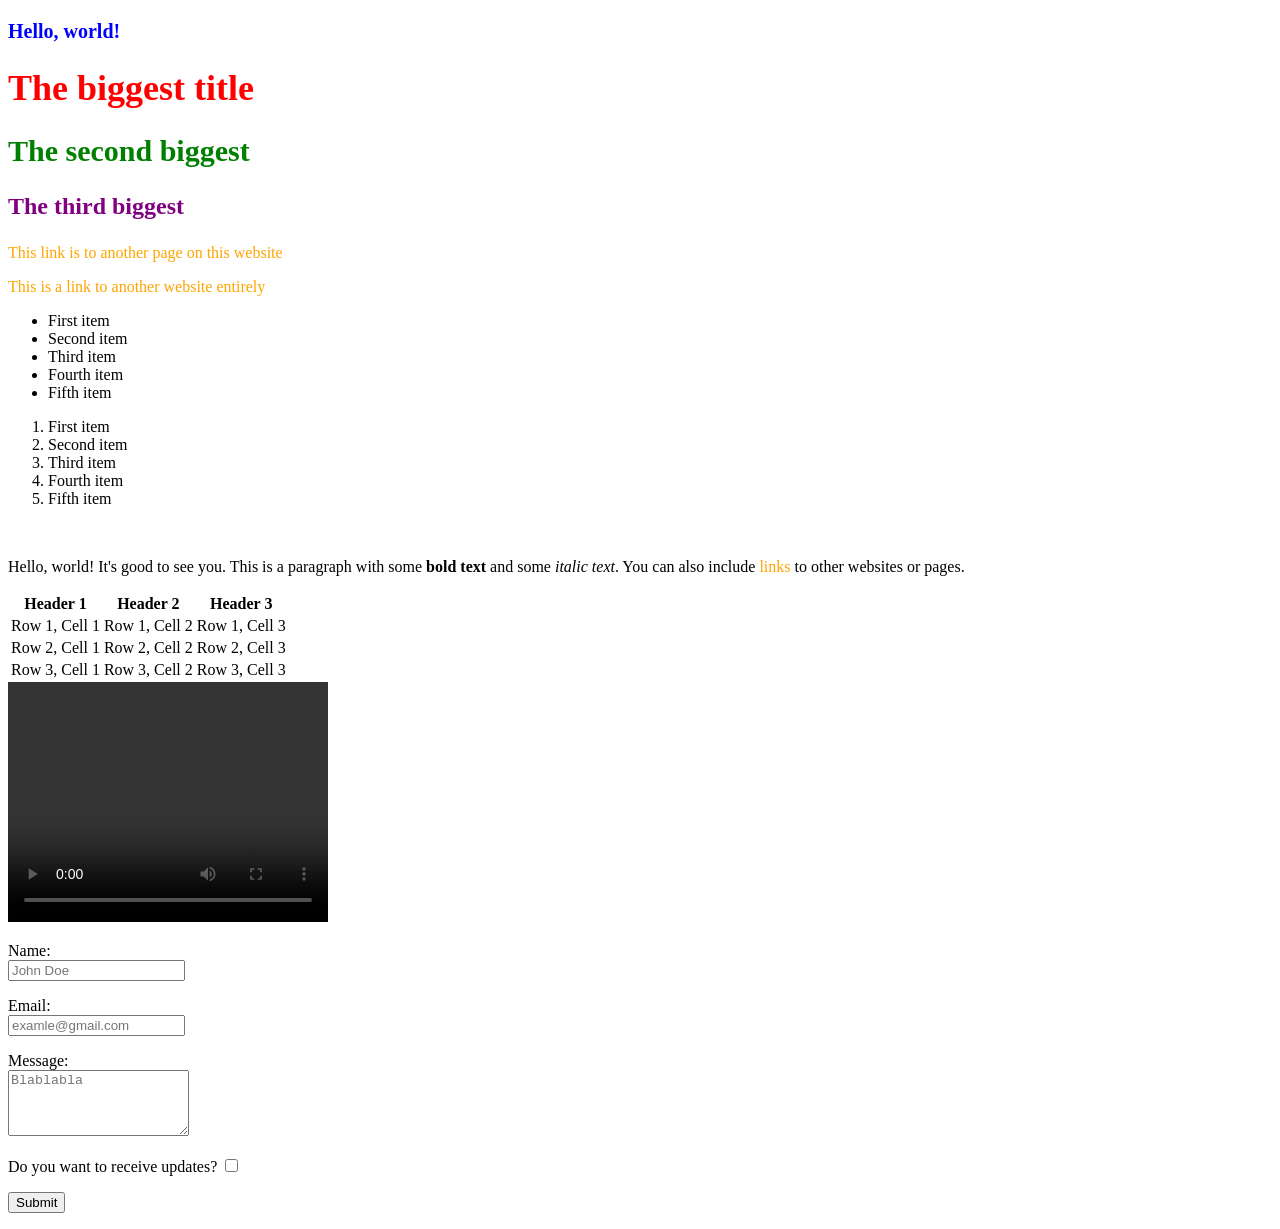
==== index.html @ 0716a842 "Initial commit: tidy HTML formatting" ====
<!DOCTYPE html>
<html lang="en">

<head>
    <meta charset="UTF-8">
    <meta name="viewport" content="width=device-width, initial-scale=1.0">
    <title>My First Website</title>

    <style>
        .hello-text {
            color: blue;
            font-size: 20px;
            font-weight: bold;
        }

        h1 {
            color: red;
            font-size: 36px;
        }

        h2 {
            color: green;
            font-size: 30px;
        }

        h3 {
            color: purple;
            font-size: 24px;
        }

        p {
            color: black;
            font-size: 16px;
        }

        a {
            color: orange;
            text-decoration: none;
        }
    </style>
</head>

<header>

<body>
    <p class="hello-text">
        Hello, world!
    </p>
    <h1>The biggest title</h1>
    <h2>The second biggest</h2>
    <h3>The third biggest</h3>
    <p>
        <a href="about.html">
            This link is to another page on this website
        </a>
    </p>
    <p>
        <a href="https://billingehus.com/">
            This is a link to another website entirely
        </a>
    </p>

</header>

<div>
    <ul>
        <li>First item</li>
        <li>Second item</li>
        <li>Third item</li>
        <li>Fourth item</li>
        <li>Fifth item</li>
    </ul>
</div>

<div>
    <ol>
        <li>First item</li>
        <li>Second item</li>
        <li>Third item</li>
        <li>Fourth item</li>
        <li>Fifth item</li>
    </ol>
</div>

<div>
    <img src="Kod.jpeg" width="300px" alt="">
</div>

<div>
    <p>
        Hello, world! It's good to see you. This is a paragraph with some <strong>bold text</strong> and some <em>italic text</em>.
        You can also include <a href="https://www.example.com">links</a>
        to other websites or pages.
    </p>
</div>

<div>
    <table>
        <tr>
            <th>Header 1</th>
            <th>Header 2</th>
            <th>Header 3</th>
        </tr>
        <tr>
            <td>Row 1, Cell 1</td>
            <td>Row 1, Cell 2</td>
            <td>Row 1, Cell 3</td>
        </tr>
        <tr>
            <td>Row 2, Cell 1</td>
            <td>Row 2, Cell 2</td>
            <td>Row 2, Cell 3</td>
        </tr>
        <tr>
            <td>Row 3, Cell 1</td>
            <td>Row 3, Cell 2</td>
            <td>Row 3, Cell 3</td>
        </tr>
    </table>
</div>

<div>
    <video src="https://www.w3schools.com/html/mov_bbb.mp4" autoplay="true" controls="true" width="320" height="240">
        Your browser does not support the video tag.

    </video>
</div>

<footer>
    <form action="">
        <p>
            <label for="name">Name:</label><br>
            <input type="text" placeholder="John Doe" id="name" name="name" required><br>
        </p>
        <p>
            <label for="email">Email:</label><br>
            <input type="email" placeholder="examle@gmail.com" id="email" name="email" required><br>
        </p>
        <p>
            <label for="message">Message:</label><br>
            <textarea id="message" placeholder="Blablabla" name="message" rows="4" required></textarea><br>
        </p>

        <p>
            Do you want to receive updates?
            <input type="checkbox">
        </p>

        <p>
            <input type="submit" value="Submit">
        </p>
    </form>
</footer>

</body>
</html>
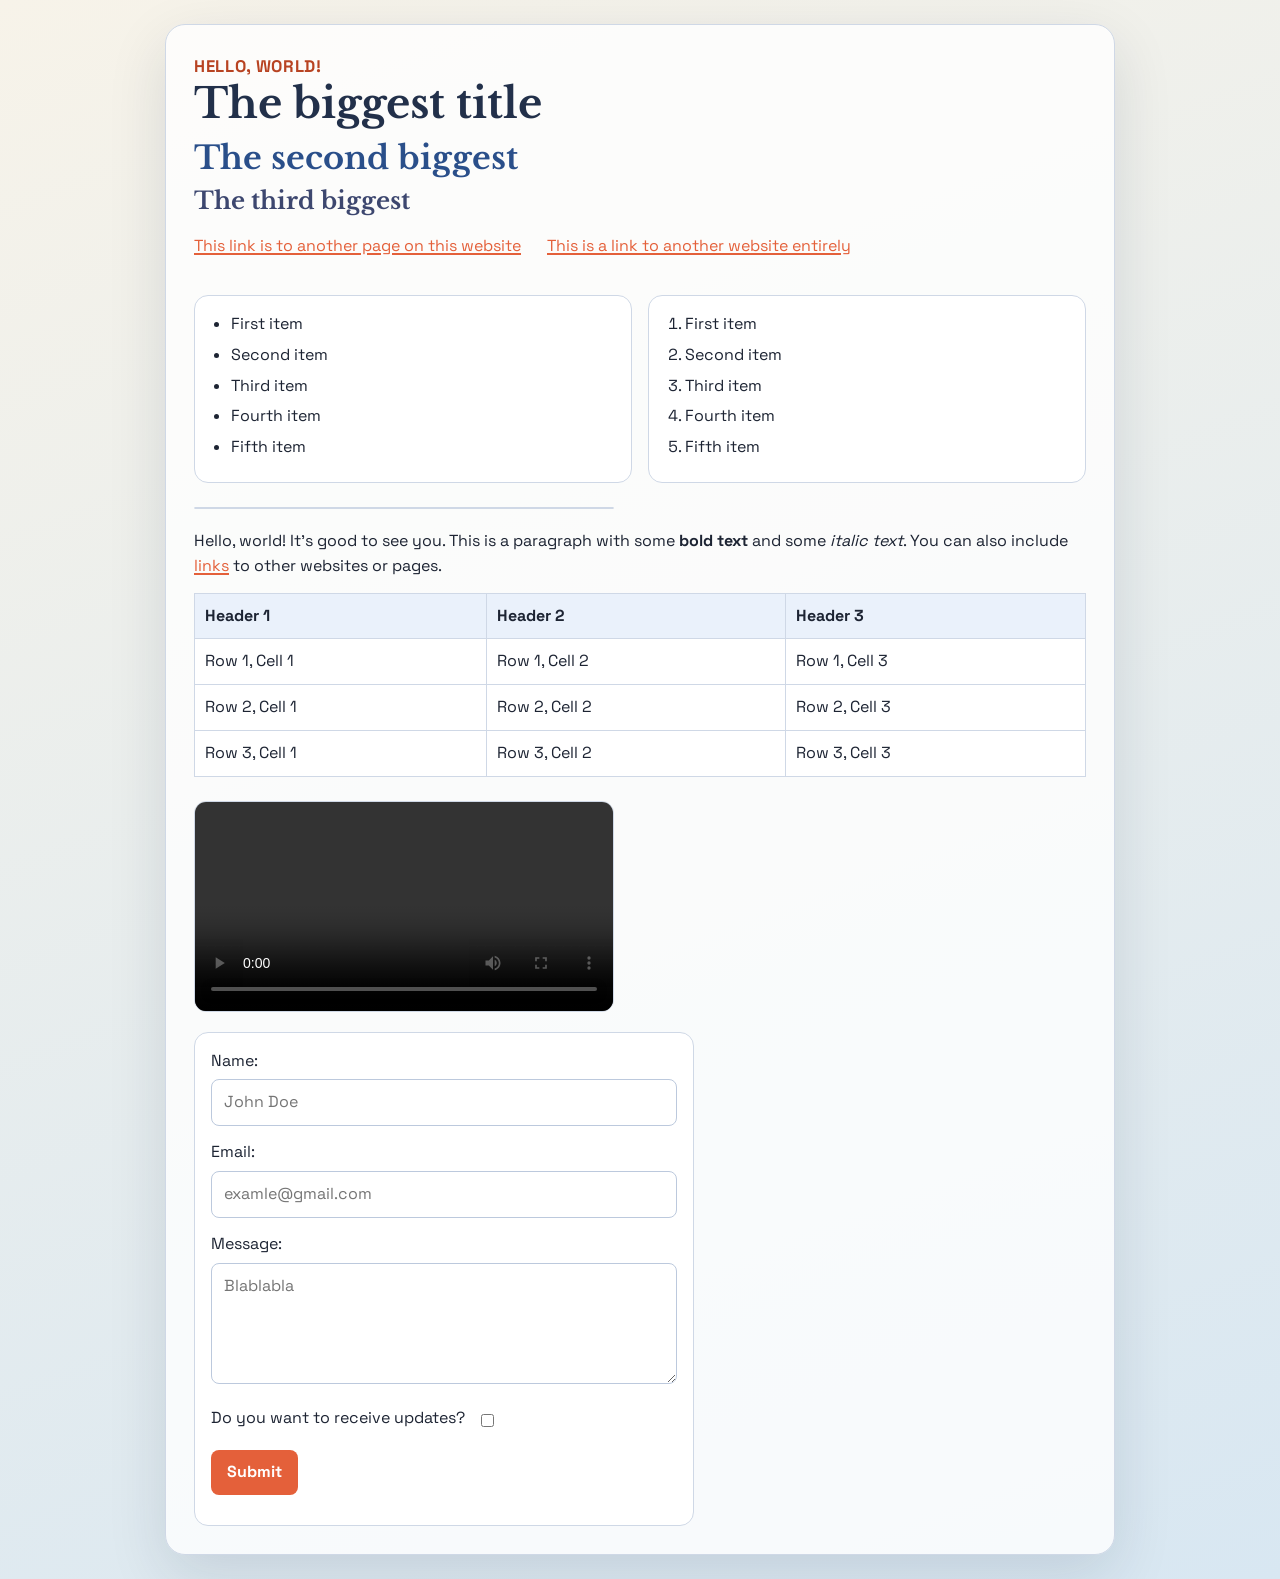
==== commit eceb66ca: "Update original index with improved modern styling" ====
--- a/index.html
+++ b/index.html
@@ -5,152 +5,333 @@
     <meta charset="UTF-8">
     <meta name="viewport" content="width=device-width, initial-scale=1.0">
     <title>My First Website</title>
+    <link rel="preconnect" href="https://fonts.googleapis.com">
+    <link rel="preconnect" href="https://fonts.gstatic.com" crossorigin>
+    <link href="https://fonts.googleapis.com/css2?family=Space+Grotesk:wght@400;600;700&family=Libre+Baskerville:wght@400;700&display=swap" rel="stylesheet">
 
     <style>
+        :root {
+            --bg-top: #f7f3e9;
+            --bg-bottom: #d8e7f2;
+            --ink: #1d2433;
+            --muted: #4a566f;
+            --accent: #e4603a;
+            --accent-deep: #b84322;
+            --card: #ffffffcc;
+            --line: #cfd8e6;
+        }
+
+        * {
+            box-sizing: border-box;
+        }
+
+        body {
+            margin: 0;
+            color: var(--ink);
+            font-family: "Space Grotesk", "Avenir Next", sans-serif;
+            background: linear-gradient(160deg, var(--bg-top), var(--bg-bottom));
+            min-height: 100vh;
+            line-height: 1.55;
+            padding: 24px;
+        }
+
+        .page {
+            max-width: 950px;
+            margin: 0 auto;
+            background: var(--card);
+            border: 1px solid var(--line);
+            border-radius: 20px;
+            padding: 28px;
+            box-shadow: 0 20px 60px rgba(20, 35, 60, 0.12);
+            animation: fade-slide-in 0.6s ease;
+        }
+
         .hello-text {
-            color: blue;
-            font-size: 20px;
-            font-weight: bold;
+            margin: 0;
+            color: var(--accent-deep);
+            font-size: 1.05rem;
+            font-weight: 700;
+            letter-spacing: 0.04em;
+            text-transform: uppercase;
+        }
+
+        h1,
+        h2,
+        h3 {
+            margin: 0 0 10px;
+            font-family: "Libre Baskerville", Georgia, serif;
+            line-height: 1.2;
         }
 
         h1 {
-            color: red;
-            font-size: 36px;
+            color: #22304a;
+            font-size: clamp(2rem, 4vw, 2.6rem);
         }
 
         h2 {
-            color: green;
-            font-size: 30px;
+            color: #2a4f8a;
+            font-size: clamp(1.45rem, 3vw, 2rem);
         }
 
         h3 {
-            color: purple;
-            font-size: 24px;
+            color: #3d476f;
+            font-size: clamp(1.2rem, 2vw, 1.5rem);
         }
 
         p {
-            color: black;
-            font-size: 16px;
+            color: var(--ink);
+            font-size: 1rem;
+            margin: 0 0 14px;
         }
 
         a {
-            color: orange;
-            text-decoration: none;
+            color: var(--accent);
+            text-decoration-thickness: 2px;
+            text-underline-offset: 2px;
+        }
+
+        a:hover {
+            color: var(--accent-deep);
+        }
+
+        .link-group {
+            display: flex;
+            flex-wrap: wrap;
+            gap: 8px 26px;
+            margin: 18px 0 22px;
+        }
+
+        .content-grid {
+            display: grid;
+            gap: 16px;
+            grid-template-columns: repeat(auto-fit, minmax(220px, 1fr));
+            margin-bottom: 24px;
+        }
+
+        .card {
+            background: #fff;
+            border: 1px solid var(--line);
+            border-radius: 14px;
+            padding: 16px;
+        }
+
+        ul,
+        ol {
+            margin: 0;
+            padding-left: 20px;
+        }
+
+        li {
+            margin-bottom: 6px;
+        }
+
+        img,
+        video {
+            width: 100%;
+            max-width: 420px;
+            height: auto;
+            display: block;
+            border-radius: 12px;
+            border: 1px solid var(--line);
+            margin-bottom: 20px;
+        }
+
+        table {
+            width: 100%;
+            border-collapse: collapse;
+            margin: 14px 0 24px;
+            background: #fff;
+            border: 1px solid var(--line);
+        }
+
+        th,
+        td {
+            border: 1px solid var(--line);
+            padding: 10px;
+            text-align: left;
+        }
+
+        th {
+            background: #eaf1fb;
+        }
+
+        form {
+            border: 1px solid var(--line);
+            border-radius: 14px;
+            background: #fff;
+            padding: 16px;
+            max-width: 500px;
+        }
+
+        input,
+        textarea {
+            width: 100%;
+            max-width: 100%;
+            padding: 10px 12px;
+            border: 1px solid #bcc9dd;
+            border-radius: 8px;
+            font: inherit;
+            margin-top: 6px;
+        }
+
+        input[type="checkbox"] {
+            width: auto;
+            margin-left: 8px;
+            transform: translateY(1px);
+        }
+
+        input[type="submit"] {
+            width: auto;
+            border: 0;
+            background: var(--accent);
+            color: #fff;
+            font-weight: 700;
+            cursor: pointer;
+            padding: 10px 16px;
+        }
+
+        input[type="submit"]:hover {
+            background: var(--accent-deep);
+        }
+
+        .checkbox-row {
+            display: flex;
+            align-items: center;
+            gap: 8px;
+        }
+
+        @keyframes fade-slide-in {
+            from {
+                opacity: 0;
+                transform: translateY(12px);
+            }
+
+            to {
+                opacity: 1;
+                transform: translateY(0);
+            }
+        }
+
+        @media (max-width: 640px) {
+            body {
+                padding: 14px;
+            }
+
+            .page {
+                padding: 18px;
+                border-radius: 14px;
+            }
         }
     </style>
 </head>
 
-<header>
-
 <body>
-    <p class="hello-text">
-        Hello, world!
-    </p>
-    <h1>The biggest title</h1>
-    <h2>The second biggest</h2>
-    <h3>The third biggest</h3>
-    <p>
-        <a href="about.html">
-            This link is to another page on this website
-        </a>
-    </p>
-    <p>
-        <a href="https://billingehus.com/">
-            This is a link to another website entirely
-        </a>
-    </p>
-
-</header>
-
-<div>
-    <ul>
-        <li>First item</li>
-        <li>Second item</li>
-        <li>Third item</li>
-        <li>Fourth item</li>
-        <li>Fifth item</li>
-    </ul>
-</div>
-
-<div>
-    <ol>
-        <li>First item</li>
-        <li>Second item</li>
-        <li>Third item</li>
-        <li>Fourth item</li>
-        <li>Fifth item</li>
-    </ol>
-</div>
-
-<div>
-    <img src="Kod.jpeg" width="300px" alt="">
-</div>
-
-<div>
-    <p>
-        Hello, world! It's good to see you. This is a paragraph with some <strong>bold text</strong> and some <em>italic text</em>.
-        You can also include <a href="https://www.example.com">links</a>
-        to other websites or pages.
-    </p>
-</div>
-
-<div>
-    <table>
-        <tr>
-            <th>Header 1</th>
-            <th>Header 2</th>
-            <th>Header 3</th>
-        </tr>
-        <tr>
-            <td>Row 1, Cell 1</td>
-            <td>Row 1, Cell 2</td>
-            <td>Row 1, Cell 3</td>
-        </tr>
-        <tr>
-            <td>Row 2, Cell 1</td>
-            <td>Row 2, Cell 2</td>
-            <td>Row 2, Cell 3</td>
-        </tr>
-        <tr>
-            <td>Row 3, Cell 1</td>
-            <td>Row 3, Cell 2</td>
-            <td>Row 3, Cell 3</td>
-        </tr>
-    </table>
-</div>
-
-<div>
-    <video src="https://www.w3schools.com/html/mov_bbb.mp4" autoplay="true" controls="true" width="320" height="240">
-        Your browser does not support the video tag.
-
-    </video>
-</div>
-
-<footer>
-    <form action="">
+    <main class="page">
+        <header>
+            <p class="hello-text">
+                Hello, world!
+            </p>
+            <h1>The biggest title</h1>
+            <h2>The second biggest</h2>
+            <h3>The third biggest</h3>
+        </header>
+
+        <section class="link-group">
+            <p>
+                <a href="about.html">
+                    This link is to another page on this website
+                </a>
+            </p>
+            <p>
+                <a href="https://billingehus.com/">
+                    This is a link to another website entirely
+                </a>
+            </p>
+        </section>
+
+        <section class="content-grid">
+            <div class="card">
+                <ul>
+                    <li>First item</li>
+                    <li>Second item</li>
+                    <li>Third item</li>
+                    <li>Fourth item</li>
+                    <li>Fifth item</li>
+                </ul>
+            </div>
+
+            <div class="card">
+                <ol>
+                    <li>First item</li>
+                    <li>Second item</li>
+                    <li>Third item</li>
+                    <li>Fourth item</li>
+                    <li>Fifth item</li>
+                </ol>
+            </div>
+        </section>
+
+        <img src="Kod.jpeg" width="300px" alt="">
+
         <p>
-            <label for="name">Name:</label><br>
-            <input type="text" placeholder="John Doe" id="name" name="name" required><br>
+            Hello, world! It's good to see you. This is a paragraph with some <strong>bold text</strong> and some <em>italic text</em>.
+            You can also include <a href="https://www.example.com">links</a>
+            to other websites or pages.
         </p>
-        <p>
-            <label for="email">Email:</label><br>
-            <input type="email" placeholder="examle@gmail.com" id="email" name="email" required><br>
-        </p>
-        <p>
-            <label for="message">Message:</label><br>
-            <textarea id="message" placeholder="Blablabla" name="message" rows="4" required></textarea><br>
-        </p>
-
-        <p>
-            Do you want to receive updates?
-            <input type="checkbox">
-        </p>
-
-        <p>
-            <input type="submit" value="Submit">
-        </p>
-    </form>
-</footer>
+
+        <table>
+            <tr>
+                <th>Header 1</th>
+                <th>Header 2</th>
+                <th>Header 3</th>
+            </tr>
+            <tr>
+                <td>Row 1, Cell 1</td>
+                <td>Row 1, Cell 2</td>
+                <td>Row 1, Cell 3</td>
+            </tr>
+            <tr>
+                <td>Row 2, Cell 1</td>
+                <td>Row 2, Cell 2</td>
+                <td>Row 2, Cell 3</td>
+            </tr>
+            <tr>
+                <td>Row 3, Cell 1</td>
+                <td>Row 3, Cell 2</td>
+                <td>Row 3, Cell 3</td>
+            </tr>
+        </table>
+
+        <video src="https://www.w3schools.com/html/mov_bbb.mp4" autoplay="true" controls="true" width="320" height="240">
+            Your browser does not support the video tag.
+        </video>
+
+        <footer>
+            <form action="">
+                <p>
+                    <label for="name">Name:</label><br>
+                    <input type="text" placeholder="John Doe" id="name" name="name" required><br>
+                </p>
+                <p>
+                    <label for="email">Email:</label><br>
+                    <input type="email" placeholder="examle@gmail.com" id="email" name="email" required><br>
+                </p>
+                <p>
+                    <label for="message">Message:</label><br>
+                    <textarea id="message" placeholder="Blablabla" name="message" rows="4" required></textarea><br>
+                </p>
+
+                <p class="checkbox-row">
+                    Do you want to receive updates?
+                    <input type="checkbox">
+                </p>
+
+                <p>
+                    <input type="submit" value="Submit">
+                </p>
+            </form>
+        </footer>
+    </main>
 
 </body>
 </html>
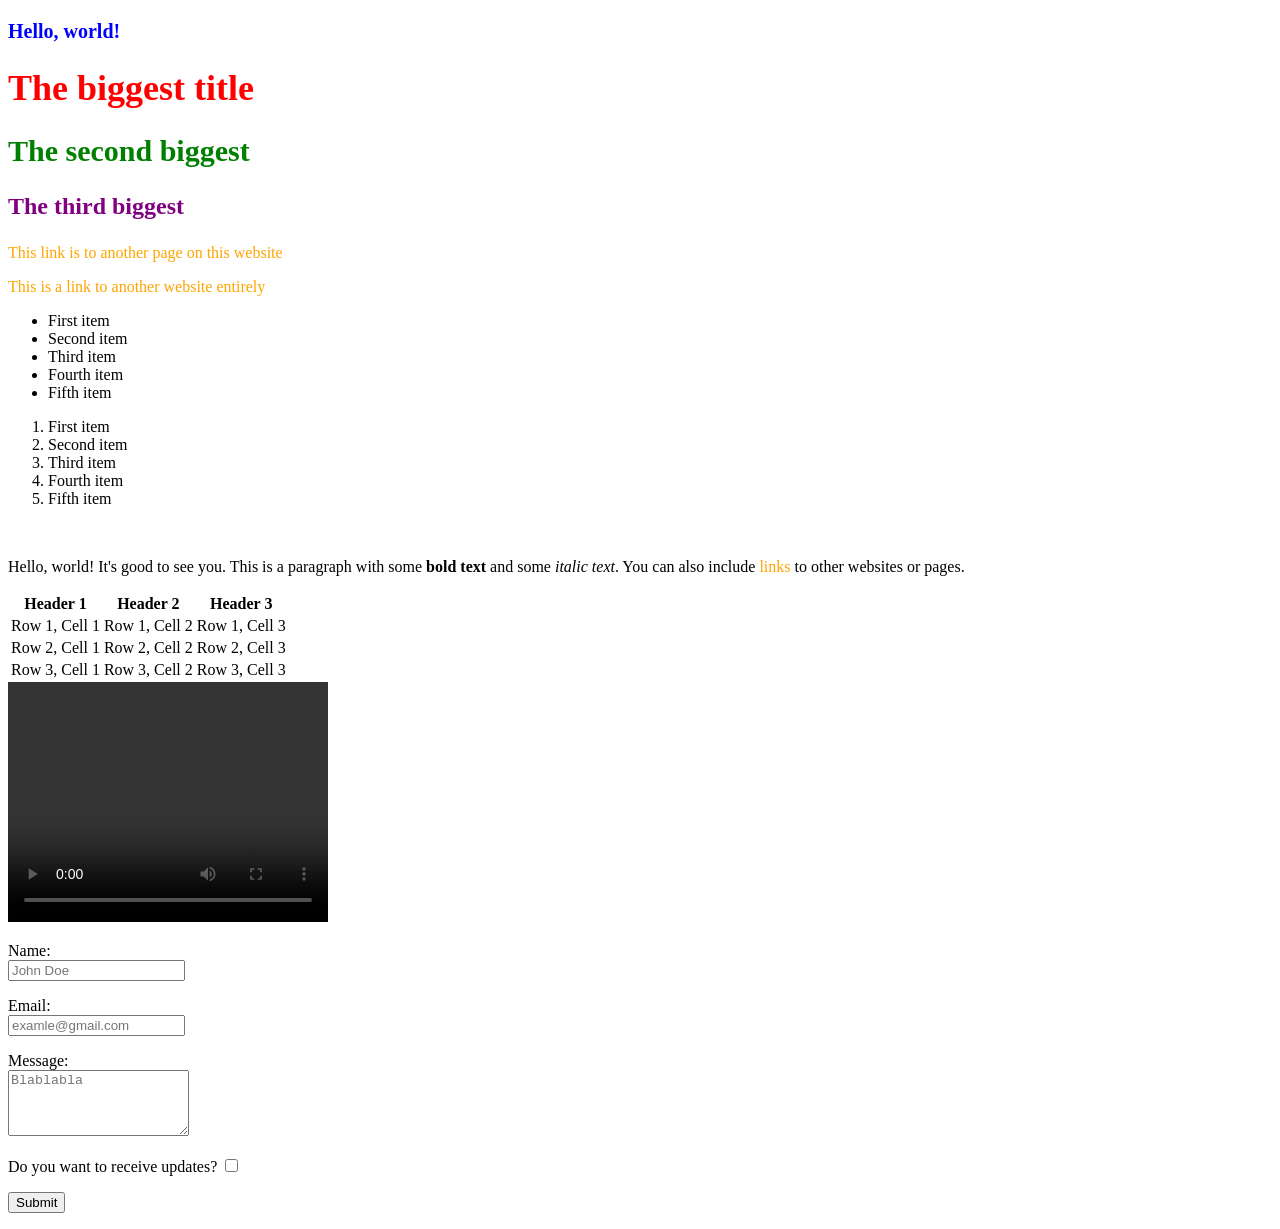
==== commit 7b041ef0: "Update original and modern index pages" ====
--- a/index.html
+++ b/index.html
@@ -5,333 +5,149 @@
     <meta charset="UTF-8">
     <meta name="viewport" content="width=device-width, initial-scale=1.0">
     <title>My First Website</title>
-    <link rel="preconnect" href="https://fonts.googleapis.com">
-    <link rel="preconnect" href="https://fonts.gstatic.com" crossorigin>
-    <link href="https://fonts.googleapis.com/css2?family=Space+Grotesk:wght@400;600;700&family=Libre+Baskerville:wght@400;700&display=swap" rel="stylesheet">
 
     <style>
-        :root {
-            --bg-top: #f7f3e9;
-            --bg-bottom: #d8e7f2;
-            --ink: #1d2433;
-            --muted: #4a566f;
-            --accent: #e4603a;
-            --accent-deep: #b84322;
-            --card: #ffffffcc;
-            --line: #cfd8e6;
-        }
-
-        * {
-            box-sizing: border-box;
-        }
-
-        body {
-            margin: 0;
-            color: var(--ink);
-            font-family: "Space Grotesk", "Avenir Next", sans-serif;
-            background: linear-gradient(160deg, var(--bg-top), var(--bg-bottom));
-            min-height: 100vh;
-            line-height: 1.55;
-            padding: 24px;
-        }
-
-        .page {
-            max-width: 950px;
-            margin: 0 auto;
-            background: var(--card);
-            border: 1px solid var(--line);
-            border-radius: 20px;
-            padding: 28px;
-            box-shadow: 0 20px 60px rgba(20, 35, 60, 0.12);
-            animation: fade-slide-in 0.6s ease;
-        }
-
         .hello-text {
-            margin: 0;
-            color: var(--accent-deep);
-            font-size: 1.05rem;
-            font-weight: 700;
-            letter-spacing: 0.04em;
-            text-transform: uppercase;
-        }
-
-        h1,
-        h2,
-        h3 {
-            margin: 0 0 10px;
-            font-family: "Libre Baskerville", Georgia, serif;
-            line-height: 1.2;
+            color: blue;
+            font-size: 20px;
+            font-weight: bold;
         }
 
         h1 {
-            color: #22304a;
-            font-size: clamp(2rem, 4vw, 2.6rem);
+            color: red;
+            font-size: 36px;
         }
 
         h2 {
-            color: #2a4f8a;
-            font-size: clamp(1.45rem, 3vw, 2rem);
+            color: green;
+            font-size: 30px;
         }
 
         h3 {
-            color: #3d476f;
-            font-size: clamp(1.2rem, 2vw, 1.5rem);
+            color: purple;
+            font-size: 24px;
         }
 
         p {
-            color: var(--ink);
-            font-size: 1rem;
-            margin: 0 0 14px;
+            color: black;
+            font-size: 16px;
         }
 
         a {
-            color: var(--accent);
-            text-decoration-thickness: 2px;
-            text-underline-offset: 2px;
-        }
-
-        a:hover {
-            color: var(--accent-deep);
-        }
-
-        .link-group {
-            display: flex;
-            flex-wrap: wrap;
-            gap: 8px 26px;
-            margin: 18px 0 22px;
-        }
-
-        .content-grid {
-            display: grid;
-            gap: 16px;
-            grid-template-columns: repeat(auto-fit, minmax(220px, 1fr));
-            margin-bottom: 24px;
-        }
-
-        .card {
-            background: #fff;
-            border: 1px solid var(--line);
-            border-radius: 14px;
-            padding: 16px;
-        }
-
-        ul,
-        ol {
-            margin: 0;
-            padding-left: 20px;
-        }
-
-        li {
-            margin-bottom: 6px;
-        }
-
-        img,
-        video {
-            width: 100%;
-            max-width: 420px;
-            height: auto;
-            display: block;
-            border-radius: 12px;
-            border: 1px solid var(--line);
-            margin-bottom: 20px;
-        }
-
-        table {
-            width: 100%;
-            border-collapse: collapse;
-            margin: 14px 0 24px;
-            background: #fff;
-            border: 1px solid var(--line);
-        }
-
-        th,
-        td {
-            border: 1px solid var(--line);
-            padding: 10px;
-            text-align: left;
-        }
-
-        th {
-            background: #eaf1fb;
-        }
-
-        form {
-            border: 1px solid var(--line);
-            border-radius: 14px;
-            background: #fff;
-            padding: 16px;
-            max-width: 500px;
-        }
-
-        input,
-        textarea {
-            width: 100%;
-            max-width: 100%;
-            padding: 10px 12px;
-            border: 1px solid #bcc9dd;
-            border-radius: 8px;
-            font: inherit;
-            margin-top: 6px;
-        }
-
-        input[type="checkbox"] {
-            width: auto;
-            margin-left: 8px;
-            transform: translateY(1px);
-        }
-
-        input[type="submit"] {
-            width: auto;
-            border: 0;
-            background: var(--accent);
-            color: #fff;
-            font-weight: 700;
-            cursor: pointer;
-            padding: 10px 16px;
-        }
-
-        input[type="submit"]:hover {
-            background: var(--accent-deep);
-        }
-
-        .checkbox-row {
-            display: flex;
-            align-items: center;
-            gap: 8px;
-        }
-
-        @keyframes fade-slide-in {
-            from {
-                opacity: 0;
-                transform: translateY(12px);
-            }
-
-            to {
-                opacity: 1;
-                transform: translateY(0);
-            }
-        }
-
-        @media (max-width: 640px) {
-            body {
-                padding: 14px;
-            }
-
-            .page {
-                padding: 18px;
-                border-radius: 14px;
-            }
+            color: orange;
+            text-decoration: none;
         }
     </style>
 </head>
+<body>
+    <header>
+        <p class="hello-text">
+            Hello, world!
+        </p>
+        <h1>The biggest title</h1>
+        <h2>The second biggest</h2>
+        <h3>The third biggest</h3>
+        <p>
+            <a href="about.html">
+                This link is to another page on this website
+            </a>
+        </p>
+        <p>
+            <a href="https://billingehus.com/">
+                This is a link to another website entirely
+            </a>
+        </p>
+    </header>
 
-<body>
-    <main class="page">
-        <header>
-            <p class="hello-text">
-                Hello, world!
-            </p>
-            <h1>The biggest title</h1>
-            <h2>The second biggest</h2>
-            <h3>The third biggest</h3>
-        </header>
+<div>
+    <ul>
+        <li>First item</li>
+        <li>Second item</li>
+        <li>Third item</li>
+        <li>Fourth item</li>
+        <li>Fifth item</li>
+    </ul>
+</div>
 
-        <section class="link-group">
-            <p>
-                <a href="about.html">
-                    This link is to another page on this website
-                </a>
-            </p>
-            <p>
-                <a href="https://billingehus.com/">
-                    This is a link to another website entirely
-                </a>
-            </p>
-        </section>
+<div>
+    <ol>
+        <li>First item</li>
+        <li>Second item</li>
+        <li>Third item</li>
+        <li>Fourth item</li>
+        <li>Fifth item</li>
+    </ol>
+</div>
 
-        <section class="content-grid">
-            <div class="card">
-                <ul>
-                    <li>First item</li>
-                    <li>Second item</li>
-                    <li>Third item</li>
-                    <li>Fourth item</li>
-                    <li>Fifth item</li>
-                </ul>
-            </div>
+<div>
+    <img src="Kod.jpeg" width="300px" alt="">
+</div>
 
-            <div class="card">
-                <ol>
-                    <li>First item</li>
-                    <li>Second item</li>
-                    <li>Third item</li>
-                    <li>Fourth item</li>
-                    <li>Fifth item</li>
-                </ol>
-            </div>
-        </section>
+<div>
+    <p>
+        Hello, world! It's good to see you. This is a paragraph with some <strong>bold text</strong> and some <em>italic text</em>.
+        You can also include <a href="https://www.example.com">links</a>
+        to other websites or pages.
+    </p>
+</div>
 
-        <img src="Kod.jpeg" width="300px" alt="">
+<div>
+    <table>
+        <tr>
+            <th>Header 1</th>
+            <th>Header 2</th>
+            <th>Header 3</th>
+        </tr>
+        <tr>
+            <td>Row 1, Cell 1</td>
+            <td>Row 1, Cell 2</td>
+            <td>Row 1, Cell 3</td>
+        </tr>
+        <tr>
+            <td>Row 2, Cell 1</td>
+            <td>Row 2, Cell 2</td>
+            <td>Row 2, Cell 3</td>
+        </tr>
+        <tr>
+            <td>Row 3, Cell 1</td>
+            <td>Row 3, Cell 2</td>
+            <td>Row 3, Cell 3</td>
+        </tr>
+    </table>
+</div>
+
+<div>
+    <video src="https://www.w3schools.com/html/mov_bbb.mp4" autoplay="true" controls="true" width="320" height="240">
+        Your browser does not support the video tag.
+
+    </video>
+</div>
+
+<footer>
+    <form action="">
+        <p>
+            <label for="name">Name:</label><br>
+            <input type="text" placeholder="John Doe" id="name" name="name" required><br>
+        </p>
+        <p>
+            <label for="email">Email:</label><br>
+            <input type="email" placeholder="examle@gmail.com" id="email" name="email" required><br>
+        </p>
+        <p>
+            <label for="message">Message:</label><br>
+            <textarea id="message" placeholder="Blablabla" name="message" rows="4" required></textarea><br>
+        </p>
 
         <p>
-            Hello, world! It's good to see you. This is a paragraph with some <strong>bold text</strong> and some <em>italic text</em>.
-            You can also include <a href="https://www.example.com">links</a>
-            to other websites or pages.
+            Do you want to receive updates?
+            <input type="checkbox">
         </p>
 
-        <table>
-            <tr>
-                <th>Header 1</th>
-                <th>Header 2</th>
-                <th>Header 3</th>
-            </tr>
-            <tr>
-                <td>Row 1, Cell 1</td>
-                <td>Row 1, Cell 2</td>
-                <td>Row 1, Cell 3</td>
-            </tr>
-            <tr>
-                <td>Row 2, Cell 1</td>
-                <td>Row 2, Cell 2</td>
-                <td>Row 2, Cell 3</td>
-            </tr>
-            <tr>
-                <td>Row 3, Cell 1</td>
-                <td>Row 3, Cell 2</td>
-                <td>Row 3, Cell 3</td>
-            </tr>
-        </table>
-
-        <video src="https://www.w3schools.com/html/mov_bbb.mp4" autoplay="true" controls="true" width="320" height="240">
-            Your browser does not support the video tag.
-        </video>
-
-        <footer>
-            <form action="">
-                <p>
-                    <label for="name">Name:</label><br>
-                    <input type="text" placeholder="John Doe" id="name" name="name" required><br>
-                </p>
-                <p>
-                    <label for="email">Email:</label><br>
-                    <input type="email" placeholder="examle@gmail.com" id="email" name="email" required><br>
-                </p>
-                <p>
-                    <label for="message">Message:</label><br>
-                    <textarea id="message" placeholder="Blablabla" name="message" rows="4" required></textarea><br>
-                </p>
-
-                <p class="checkbox-row">
-                    Do you want to receive updates?
-                    <input type="checkbox">
-                </p>
-
-                <p>
-                    <input type="submit" value="Submit">
-                </p>
-            </form>
-        </footer>
-    </main>
+        <p>
+            <input type="submit" value="Submit">
+        </p>
+    </form>
+</footer>
 
 </body>
 </html>
